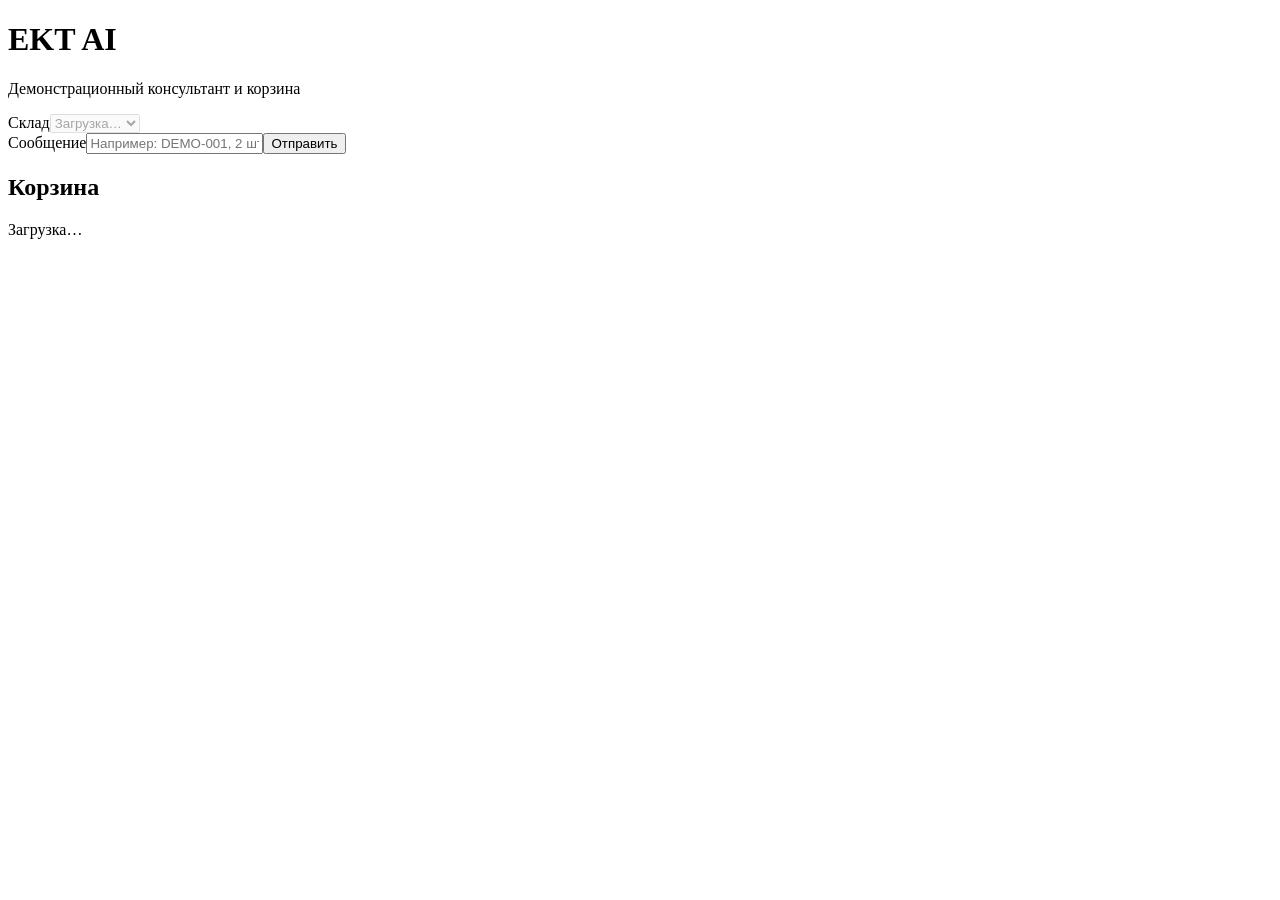
==== web/index.html @ 094a59c5 "Implement friend 3 task" ====
<!doctype html>
<html lang="ru"><head><meta charset="utf-8"><meta name="viewport" content="width=device-width,initial-scale=1"><title>EKT AI — демо-консультант</title><link rel="stylesheet" href="/assets/app.css"></head>
<body><main class="shell"><header><h1>EKT AI</h1><p>Демонстрационный консультант и корзина</p></header>
<section class="panel"><label for="warehouse">Склад</label><select id="warehouse" disabled><option>Загрузка…</option></select><span id="warehouse-note" class="note"></span></section>
<section id="dialog" class="dialog" aria-live="polite"></section>
<form id="chat-form" class="composer"><label class="sr-only" for="message">Сообщение</label><input id="message" autocomplete="off" placeholder="Например: DEMO-001, 2 шт." required><button>Отправить</button></form>
<section class="panel"><h2>Корзина</h2><div id="cart">Загрузка…</div></section></main><script src="/assets/app.js"></script></body></html>
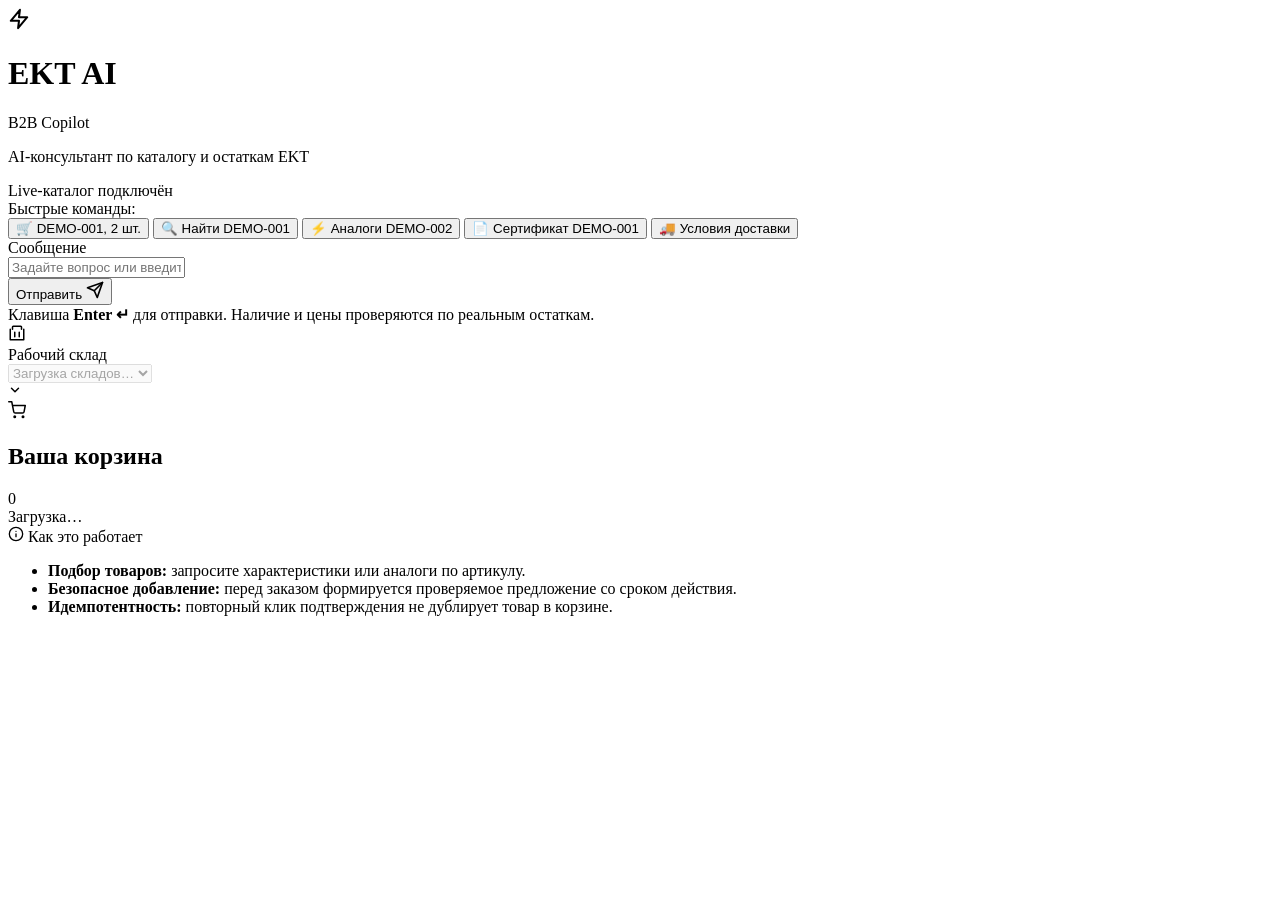
==== commit 0c350dc7: "designfix" ====
--- a/web/index.html
+++ b/web/index.html
@@ -1,7 +1,160 @@
 <!doctype html>
-<html lang="ru"><head><meta charset="utf-8"><meta name="viewport" content="width=device-width,initial-scale=1"><title>EKT AI — демо-консультант</title><link rel="stylesheet" href="/assets/app.css"></head>
-<body><main class="shell"><header><h1>EKT AI</h1><p>Демонстрационный консультант и корзина</p></header>
-<section class="panel"><label for="warehouse">Склад</label><select id="warehouse" disabled><option>Загрузка…</option></select><span id="warehouse-note" class="note"></span></section>
-<section id="dialog" class="dialog" aria-live="polite"></section>
-<form id="chat-form" class="composer"><label class="sr-only" for="message">Сообщение</label><input id="message" autocomplete="off" placeholder="Например: DEMO-001, 2 шт." required><button>Отправить</button></form>
-<section class="panel"><h2>Корзина</h2><div id="cart">Загрузка…</div></section></main><script src="/assets/app.js"></script></body></html>
+<html lang="ru">
+<head>
+  <meta charset="utf-8">
+  <meta name="viewport" content="width=device-width, initial-scale=1">
+  <title>EKT AI — Интеллектуальный B2B-консультант</title>
+  <link rel="preconnect" href="https://fonts.googleapis.com">
+  <link rel="preconnect" href="https://fonts.gstatic.com" crossorigin>
+  <link href="https://fonts.googleapis.com/css2?family=Inter:wght@400;500;600;700;800&family=JetBrains+Mono:wght@400;500;600&display=swap" rel="stylesheet">
+  <link rel="stylesheet" href="/assets/app.css">
+</head>
+<body>
+  <div class="app-layout">
+    <!-- Top Navigation Bar -->
+    <header class="topbar">
+      <div class="topbar-brand">
+        <div class="brand-badge-icon" aria-hidden="true">
+          <svg width="22" height="22" viewBox="0 0 24 24" fill="none" stroke="currentColor" stroke-width="2.2" stroke-linecap="round" stroke-linejoin="round">
+            <polygon points="13 2 3 14 12 14 11 22 21 10 12 10 13 2"></polygon>
+          </svg>
+        </div>
+        <div class="brand-text">
+          <div class="brand-title-row">
+            <h1 class="brand-mark">EKT AI</h1>
+            <span class="brand-version">B2B Copilot</span>
+          </div>
+          <p class="brand-subtitle">AI-консультант по каталогу и остаткам EKT</p>
+        </div>
+      </div>
+      <div class="topbar-status">
+        <div class="status-pill" id="catalog-status">
+          <span class="status-indicator"></span>
+          <span class="status-label">Live-каталог подключён</span>
+        </div>
+      </div>
+    </header>
+
+    <!-- Main Workspace Grid -->
+    <div class="workspace-grid">
+      <!-- Main Chat Workspace (Left) -->
+      <section class="chat-workspace">
+        <div id="dialog" class="dialog" aria-live="polite">
+          <!-- Messages will be dynamically rendered here -->
+        </div>
+
+        <!-- Quick Prompts Bar -->
+        <div class="quick-prompts-bar">
+          <span class="quick-prompts-label">Быстрые команды:</span>
+          <div class="quick-chips">
+            <button type="button" class="quick-chip" data-prompt="DEMO-001, 2 шт.">
+              <span class="chip-icon">🛒</span> DEMO-001, 2 шт.
+            </button>
+            <button type="button" class="quick-chip" data-prompt="Найди DEMO-001, покажи характеристики и остаток">
+              <span class="chip-icon">🔍</span> Найти DEMO-001
+            </button>
+            <button type="button" class="quick-chip" data-prompt="Подбери аналоги для DEMO-002">
+              <span class="chip-icon">⚡</span> Аналоги DEMO-002
+            </button>
+            <button type="button" class="quick-chip" data-prompt="Покажи сертификат на DEMO-001">
+              <span class="chip-icon">📄</span> Сертификат DEMO-001
+            </button>
+            <button type="button" class="quick-chip" data-prompt="Какие условия доставки и оплаты?">
+              <span class="chip-icon">🚚</span> Условия доставки
+            </button>
+          </div>
+        </div>
+
+        <!-- Floating Chat Composer -->
+        <div class="composer-wrapper">
+          <form id="chat-form" class="composer">
+            <label class="sr-only" for="message">Сообщение</label>
+            <div class="composer-input-container">
+              <input 
+                id="message" 
+                type="text" 
+                autocomplete="off" 
+                placeholder="Задайте вопрос или введите артикул (например: DEMO-001, 2 шт.)" 
+                required
+              >
+            </div>
+            <button type="submit" id="send-btn" class="composer-submit" title="Отправить сообщение">
+              <span class="send-text">Отправить</span>
+              <svg class="send-icon" width="18" height="18" viewBox="0 0 24 24" fill="none" stroke="currentColor" stroke-width="2.2" stroke-linecap="round" stroke-linejoin="round">
+                <line x1="22" y1="2" x2="11" y2="13"></line>
+                <polygon points="22 2 15 22 11 13 2 9 22 2"></polygon>
+              </svg>
+            </button>
+          </form>
+          <div class="composer-hint">
+            <span>Клавиша <strong>Enter ↵</strong> для отправки. Наличие и цены проверяются по реальным остаткам.</span>
+          </div>
+        </div>
+      </section>
+
+      <!-- Sidebar Workspace (Right) -->
+      <aside class="sidebar-workspace">
+        <!-- Warehouse Selection Panel -->
+        <section class="panel warehouse-panel">
+          <div class="panel-header">
+            <div class="panel-icon-wrap">
+              <svg width="18" height="18" viewBox="0 0 24 24" fill="none" stroke="currentColor" stroke-width="2" stroke-linecap="round" stroke-linejoin="round">
+                <path d="M3 21h18M3 7v14M21 7v14M6 7V4a1 1 0 0 1 1-1h10a1 1 0 0 1 1 1v3M9 11v6M15 11v6"></path>
+              </svg>
+            </div>
+            <label for="warehouse" class="panel-title">Рабочий склад</label>
+          </div>
+          <div class="select-wrapper">
+            <select id="warehouse" disabled>
+              <option>Загрузка складов…</option>
+            </select>
+            <div class="select-chevron">
+              <svg width="14" height="14" viewBox="0 0 24 24" fill="none" stroke="currentColor" stroke-width="2.5" stroke-linecap="round" stroke-linejoin="round">
+                <polyline points="6 9 12 15 18 9"></polyline>
+              </svg>
+            </div>
+          </div>
+          <span id="warehouse-note" class="note"></span>
+        </section>
+
+        <!-- Cart Panel -->
+        <section class="panel cart-panel">
+          <div class="panel-header">
+            <div class="panel-icon-wrap">
+              <svg width="18" height="18" viewBox="0 0 24 24" fill="none" stroke="currentColor" stroke-width="2" stroke-linecap="round" stroke-linejoin="round">
+                <circle cx="9" cy="21" r="1"></circle>
+                <circle cx="20" cy="21" r="1"></circle>
+                <path d="M1 1h4l2.68 13.39a2 2 0 0 0 2 1.61h9.72a2 2 0 0 0 2-1.61L23 6H6"></path>
+              </svg>
+            </div>
+            <h2 class="panel-title">Ваша корзина</h2>
+            <span id="cart-badge" class="cart-counter">0</span>
+          </div>
+          <div id="cart" class="cart-body">
+            Загрузка…
+          </div>
+        </section>
+
+        <!-- Help & Tips Card -->
+        <section class="panel tips-panel">
+          <div class="tips-header">
+            <svg width="16" height="16" viewBox="0 0 24 24" fill="none" stroke="currentColor" stroke-width="2" stroke-linecap="round" stroke-linejoin="round">
+              <circle cx="12" cy="12" r="10"></circle>
+              <line x1="12" y1="16" x2="12" y2="12"></line>
+              <line x1="12" y1="8" x2="12.01" y2="8"></line>
+            </svg>
+            <span>Как это работает</span>
+          </div>
+          <ul class="tips-list">
+            <li><strong>Подбор товаров:</strong> запросите характеристики или аналоги по артикулу.</li>
+            <li><strong>Безопасное добавление:</strong> перед заказом формируется проверяемое предложение со сроком действия.</li>
+            <li><strong>Идемпотентность:</strong> повторный клик подтверждения не дублирует товар в корзине.</li>
+          </ul>
+        </section>
+      </aside>
+    </div>
+  </div>
+
+  <script src="/assets/app.js"></script>
+</body>
+</html>
